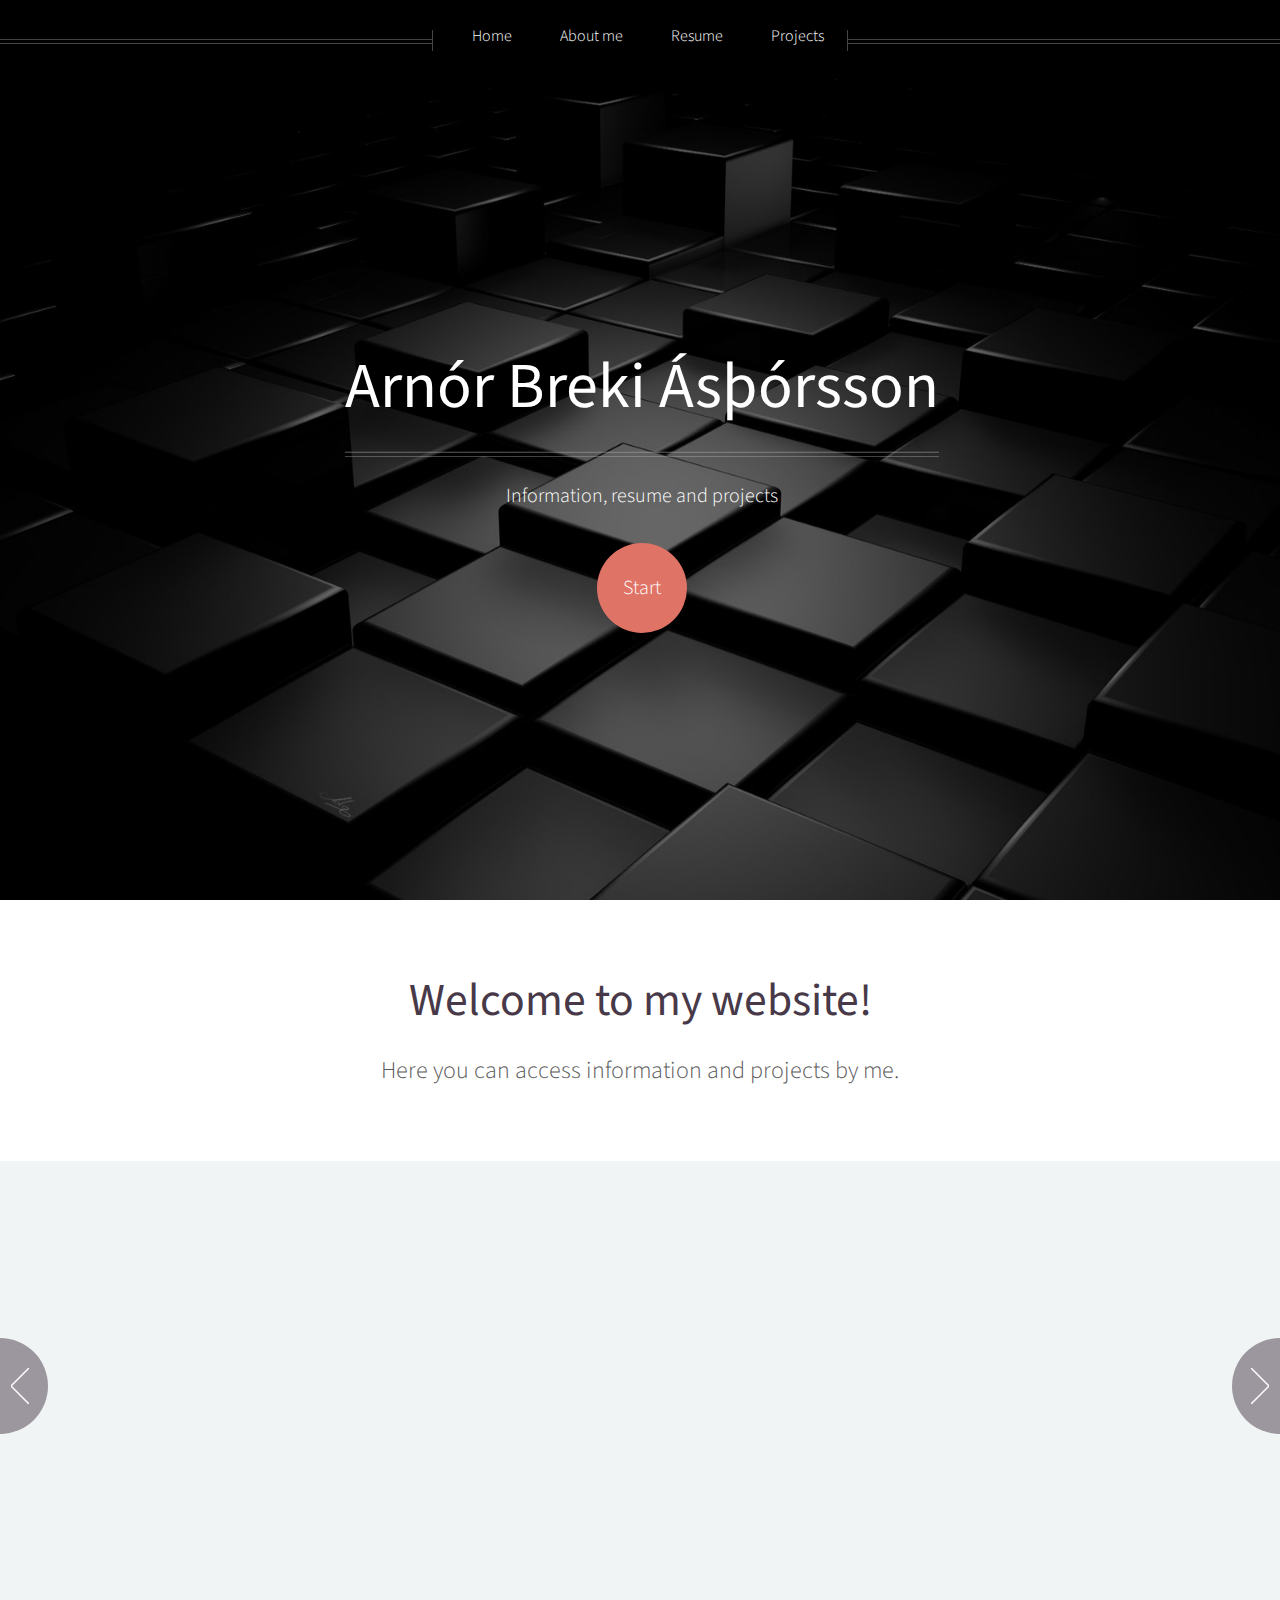
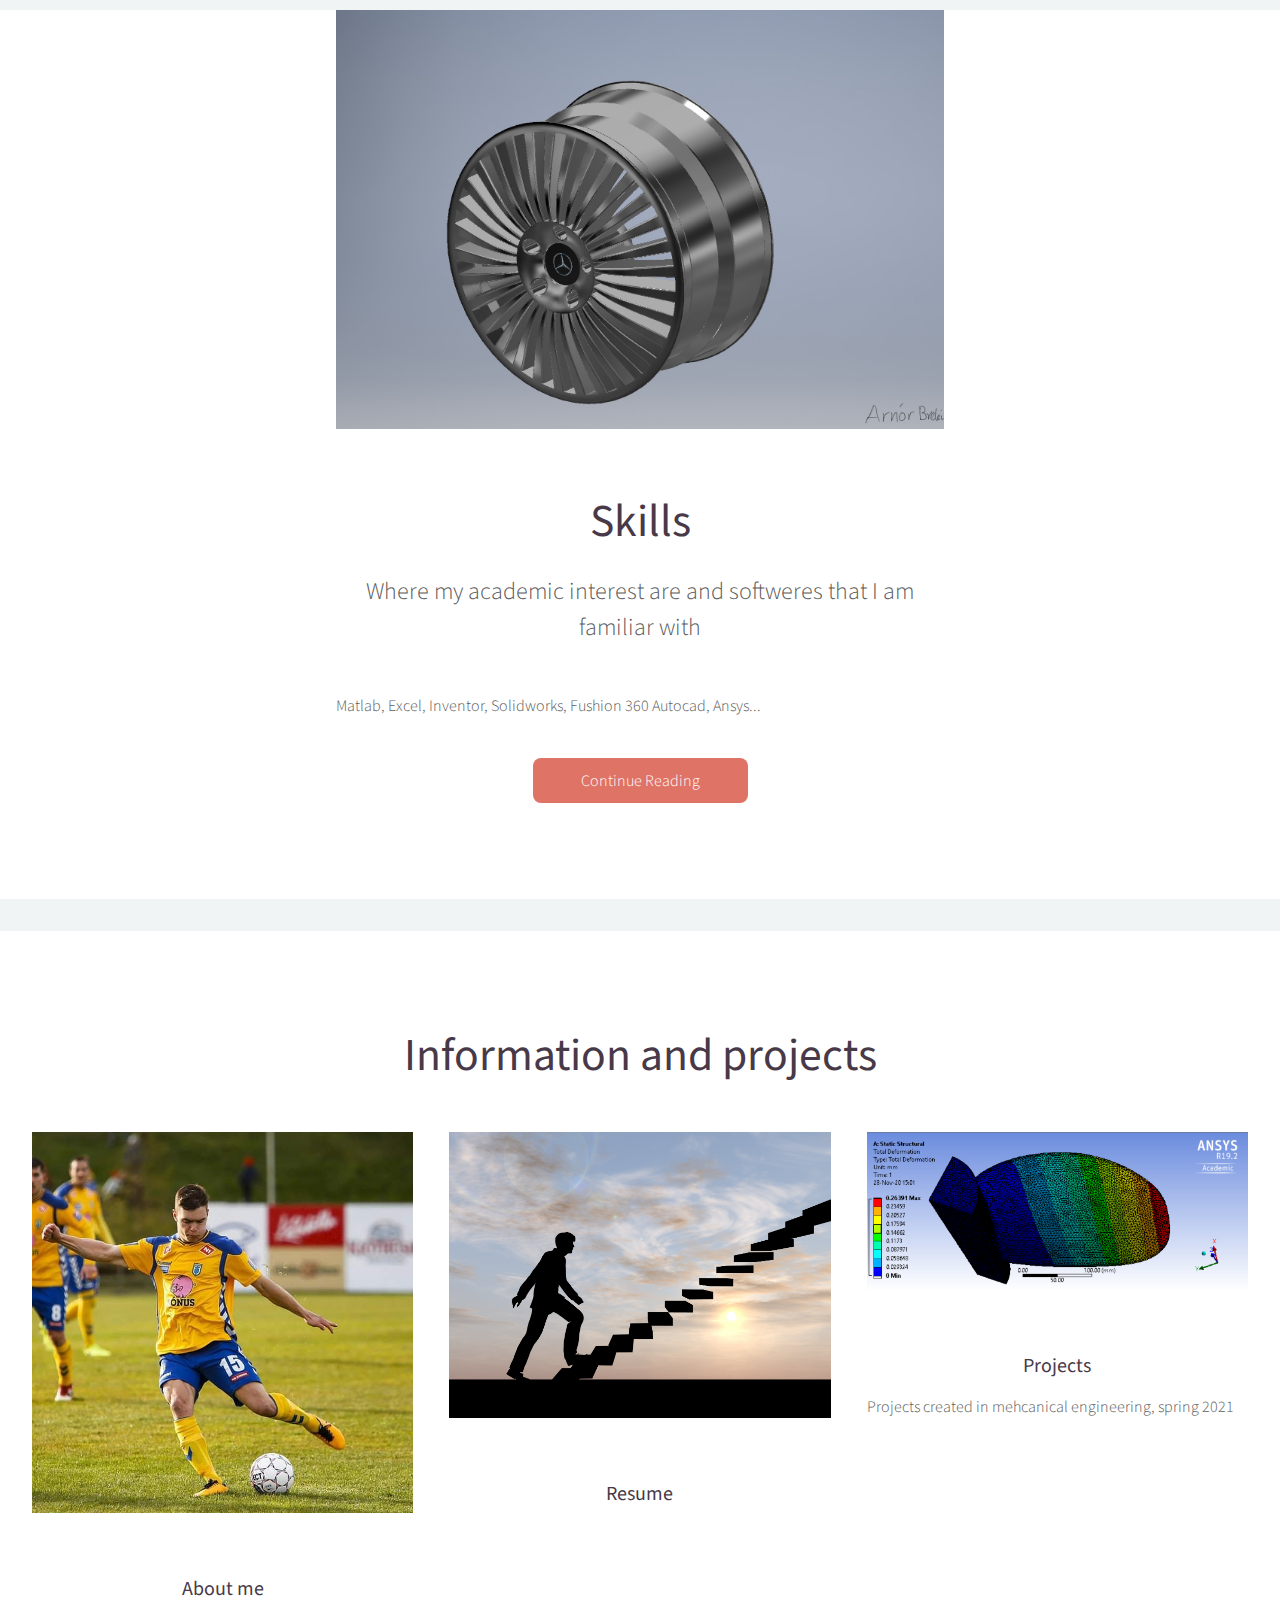
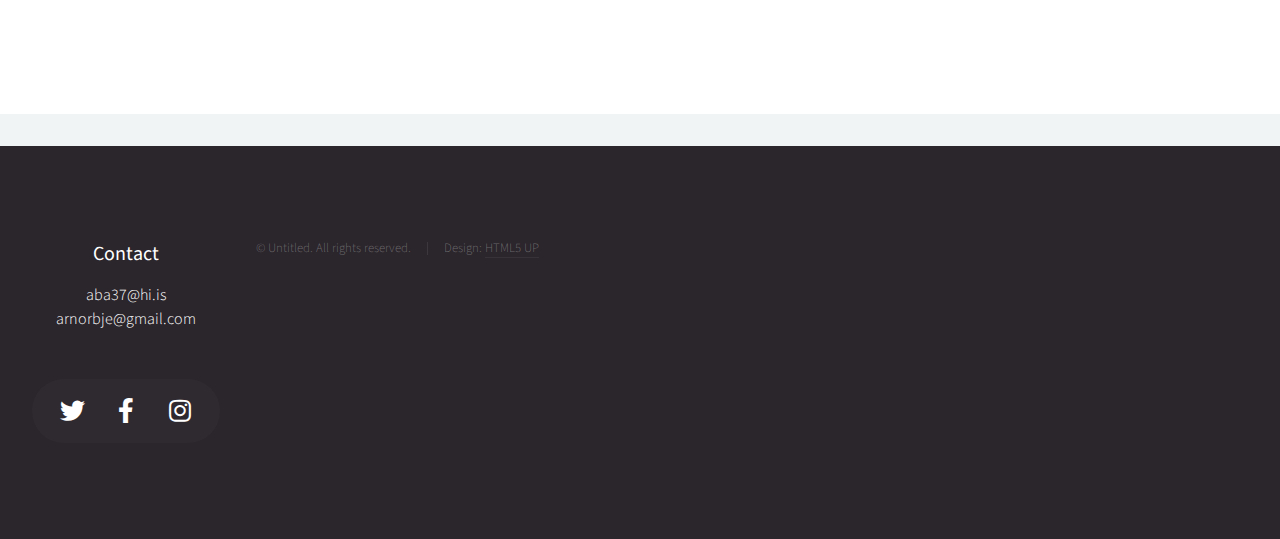
==== index.html @ 0052e965 "first commit" ====
<!DOCTYPE HTML>
<!--
	Helios by HTML5 UP
	html5up.net | @ajlkn
	Free for personal and commercial use under the CCA 3.0 license (html5up.net/license)
-->
<html>
	<head>
		<title>Arnór Breki Ásþórsson</title>
		<meta charset="utf-8" />
		<meta name="viewport" content="width=device-width, initial-scale=1, user-scalable=no" />
		<link rel="stylesheet" href="assets/css/main.css" />
		<noscript><link rel="stylesheet" href="assets/css/noscript.css" /></noscript>
	</head>
	<body class="homepage is-preload">
		<div id="page-wrapper">

			<!-- Header -->
				<div id="header" class="fade in">

					<!-- Inner -->
						<div class="inner">
							<header>
								<h1><a href="index.html" id="logo">Arnór Breki Ásþórsson</a></h1>
								<hr />
								<p>Information, resume and projects</p>
							</header>
							<footer>
								<a href="#banner" class="button circled scrolly">Start</a>
							</footer>
						</div>

					<!-- Nav -->
						<nav id="nav">
							<ul>
								<li><a href="index.html">Home</a></li>
								<li><a href="left-sidebar.html">About me</a></li>
								<li><a href="right-sidebar.html">Resume</a></li>
								<li><a href="no-sidebar.html">Projects</a></li>
							</ul>
						</nav>

				</div>

			<!-- Banner -->
				<section id="banner">
					<header>
						<h2>Welcome to my website!</h2>
						<p>
							Here you can access information and projects by me.
						</p>
					</header>
				</section>

			<!-- Carousel -->
				<section class="carousel">
					<div class="reel">

						<article>
							<a href="https://www.hi.is/velaverkfraedi" class="image featured"><img src="images/pic01.jpg" alt="" /></a>
							<header>
								<h3><a href="https://www.hi.is/velaverkfraedi">University of Iceland</a></h3>
							</header>
							<p>Soon to complete Bs.c in Mechanical Engineering</p>
						</article>

						<article>
							<a href="https://www.ksi.is/mot/leikmadur/?leikmadur=180768" class="image featured"><img src="images/pic02.jpg" alt="" /></a>
							<header>
								<h3><a href="https://www.ksi.is/mot/leikmadur/?leikmadur=180768">Football</a></h3>
							</header>
							<p>Play football with Fjölnir</p>
						</article>

						<article>
							<a  class="image featured"><img src="images/pic03.jpg" alt="" /></a>
							<header>
								<h3><a >Interests</a></h3>
							</header>
							<p>Sports, technology, finance, music and books</p>
						</article>

						

						
					</div>
				</section>

			<!-- Main -->
				<div class="wrapper style2">

					<article id="main" class="container2 special">
						<a href="#" class="image featured"><img src="images/pic06.jpg" alt="" /></a>
						<header>
							<h2><a href="#">Skills</a></h2>
							<p>
				                Where my academic interest are and softweres that I am familiar with
							</p>
						</header>
						<p>
							Matlab, Excel, Inventor, Solidworks, Fushion 360 Autocad, Ansys...
						</p>
						<footer>
							<a href="#" class="button">Continue Reading</a>
						</footer>
					</article>

				</div>

			<!-- Features -->
				<div class="wrapper style1">

					<section id="features" class="container special">
						<header>
							<h2>Information and projects</h2>
							<p></p>
						</header>
						<div class="row">
							<article class="col-4 col-12-mobile special">
								<a href="right-sidebar.html" class="image featured"><img src="images/pic07.jpg" alt="" /></a>
								<header>
									<h3><a href="left-sidebar.html">About me</a></h3>
								</header>
								<p>
									
								</p>
							</article>
							<article class="col-4 col-12-mobile special">
								<a href="right-sidebar.html" class="image featured"><img src="images/pic04.jpg" alt="" /></a>
								<header>
									<h3><a href="right-sidebar.html">Resume</a></h3>
								</header>
								<p>
								
								</p>
							</article>
							<article class="col-4 col-12-mobile special">
								<a href="no-sidebar.html" class="image featured"><img src="images/pic09.png" alt="" /></a>
								<header>
									<h3><a href="no-sidebar.html">Projects</a></h3>
								</header>
								<p>
									Projects created in mehcanical engineering, spring 2021
								</p>
							</article>
						</div>
					</section>

				</div>

			<!-- Footer -->
				<div id="footer">
					<div class="container">
						<div class="row">

							

							
								<!-- Contact -->
									<section class="contact">
										<header>
											<h3>Contact</h3>
										</header>
										<p>
                                        aba37@hi.is<br>
                                        arnorbje@gmail.com<br></p>
										<ul class="icons">
											<li><a href="https://twitter.com/ArnorBreki" class="icon brands fa-twitter"><span class="label">Twitter</span></a></li>
											<li><a href="https://www.facebook.com/arnorbreki/" class="icon brands fa-facebook-f"><span class="label">Facebook</span></a></li>
											<li><a href="https://www.instagram.com/arnorbrekii/" class="icon brands fa-instagram"><span class="label">Instagram</span></a></li>
											
										</ul>
									</section>

								<!-- Copyright -->
									<div class="copyright">
										<ul class="menu">
											<li>&copy; Untitled. All rights reserved.</li><li>Design: <a href="http://html5up.net">HTML5 UP</a></li>
										</ul>
									</div>

							</div>

						</div>
					</div>
				</div>

		</div>

		<!-- Scripts -->
			<script src="assets/js/jquery.min.js"></script>
			<script src="assets/js/jquery.dropotron.min.js"></script>
			<script src="assets/js/jquery.scrolly.min.js"></script>
			<script src="assets/js/jquery.scrollex.min.js"></script>
			<script src="assets/js/browser.min.js"></script>
			<script src="assets/js/breakpoints.min.js"></script>
			<script src="assets/js/util.js"></script>
			<script src="assets/js/main.js"></script>

	</body>
</html>
---- assets/css/main.css ----
@import url("https://fonts.googleapis.com/css?family=Source+Sans+Pro:300,300italic,400,400italic,600");
@import url("fontawesome-all.min.css");

/*
	Helios by HTML5 UP
	html5up.net | @ajlkn
	Free for personal and commercial use under the CCA 3.0 license (html5up.net/license)
*/

html, body, div, span, applet, object,
iframe, h1, h2, h3, h4, h5, h6, p, blockquote,
pre, a, abbr, acronym, address, big, cite,
code, del, dfn, em, img, ins, kbd, q, s, samp,
small, strike, strong, sub, sup, tt, var, b,
u, i, center, dl, dt, dd, ol, ul, li, fieldset,
form, label, legend, table, caption, tbody,
tfoot, thead, tr, th, td, article, aside,
canvas, details, embed, figure, figcaption,
footer, header, hgroup, menu, nav, output, ruby,
section, summary, time, mark, audio, video {
	margin: 0;
	padding: 0;
	border: 0;
	font-size: 100%;
	font: inherit;
	vertical-align: baseline;}

article, aside, details, figcaption, figure,
footer, header, hgroup, menu, nav, section {
	display: block;}

body {
	line-height: 1;
}

ol, ul {
	list-style: none;
}

blockquote, q {
	quotes: none;
}

	blockquote:before, blockquote:after, q:before, q:after {
		content: '';
		content: none;
	}

table {
	border-collapse: collapse;
	border-spacing: 0;
}

body {
	-webkit-text-size-adjust: none;
}

mark {
	background-color: transparent;
	color: inherit;
}

input::-moz-focus-inner {
	border: 0;
	padding: 0;
}

input, select, textarea {
	-moz-appearance: none;
	-webkit-appearance: none;
	-ms-appearance: none;
	appearance: none;
}

/* Basic */

	html {
		box-sizing: border-box;
	}

	*, *:before, *:after {
		box-sizing: inherit;
	}

	body {
		background: #f0f4f4;
		color: #5b5b5b;
		font-size: 15pt;
		line-height: 1.85em;
		font-family: 'Source Sans Pro', sans-serif;
		font-weight: 300;
	}

		body.is-preload *, body.is-preload *:before, body.is-preload *:after {
			-moz-animation: none !important;
			-webkit-animation: none !important;
			-ms-animation: none !important;
			animation: none !important;
			-moz-transition: none !important;
			-webkit-transition: none !important;
			-ms-transition: none !important;
			transition: none !important;
		}

	input, textarea, select {
		font-size: 15pt;
		line-height: 1.85em;
		font-family: 'Source Sans Pro', sans-serif;
		font-weight: 300;
	}

	h1, h2, h3, h4, h5, h6 {
		font-weight: 400;
		color: #483949;
		line-height: 1.25em;
	}

	h1 a, h2 a, h3 a, h4 a, h5 a, h6 a {
		color: inherit;
		text-decoration: none;
		border-bottom-color: transparent;
	}

	h1 strong, h2 strong, h3 strong, h4 strong, h5 strong, h6 strong {
		font-weight: 600;
	}

	h2 {
		font-size: 2.85em;
	}

	h3 {
		font-size: 1.25em;
	}

	h4 {
		font-size: 1em;
		margin: 0 0 0.25em 0;
	}

	strong, b {
		font-weight: 400;
		color: #483949;
	}

	em, i {
		font-style: italic;
	}

	a {
		color: inherit;
		border-bottom: solid 1px rgba(128, 128, 128, 0.15);
		text-decoration: none;
		-moz-transition: background-color 0.35s ease-in-out, color 0.35s ease-in-out, border-bottom-color 0.35s ease-in-out;
		-webkit-transition: background-color 0.35s ease-in-out, color 0.35s ease-in-out, border-bottom-color 0.35s ease-in-out;
		-ms-transition: background-color 0.35s ease-in-out, color 0.35s ease-in-out, border-bottom-color 0.35s ease-in-out;
		transition: background-color 0.35s ease-in-out, color 0.35s ease-in-out, border-bottom-color 0.35s ease-in-out;
	}

		a:hover {
			color: #ef8376;
			border-bottom-color: transparent;
		}

	sub {
		position: relative;
		top: 0.5em;
		font-size: 0.8em;
	}

	sup {
		position: relative;
		top: -0.5em;
		font-size: 0.8em;
	}

	blockquote {
		border-left: solid 0.5em #ddd;
		padding: 1em 0 1em 2em;
		font-style: italic;
	}

	p, ul, ol, dl, table {
		margin-bottom: 1em;
	}

	p {
		text-align: justify;
	}

	br.clear {
		clear: both;
	}

	hr {
		position: relative;
		display: block;
		border: 0;
		top: 4.5em;
		margin-bottom: 9em;
		height: 6px;
		border-top: solid 1px rgba(128, 128, 128, 0.2);
		border-bottom: solid 1px rgba(128, 128, 128, 0.2);
	}

		hr:before, hr:after {
			content: '';
			position: absolute;
			top: -8px;
			display: block;
			width: 1px;
			height: 21px;
			background: rgba(128, 128, 128, 0.2);
		}

		hr:before {
			left: -1px;
		}

		hr:after {
			right: -1px;
		}

	.timestamp {
		color: rgba(128, 128, 128, 0.75);
		font-size: 0.8em;
	}

/* Container */

	.container {
		margin: 0 auto;
		max-width: 100%;
		width: 1400px;
	}

		@media screen and (max-width: 1680px) {

			.container {
				width: 1200px;
			}

		}

		@media screen and (max-width: 1280px) {

			.container {
				width: 100%;
			}

		}

		@media screen and (max-width: 960px) {

			.container {
				width: 100%;
			}

		}

		@media screen and (max-width: 840px) {

			.container {
				width: 100%;
			}

		}

		@media screen and (max-width: 736px) {

			.container {
				width: 100%;
			}

		}

/* Container */

	.container2 {
		margin: 0 auto;
		max-width: 50%;
		width: 1400px;
	}

		@media screen and (max-width: 1680px) {

			.container2 {
				width: 1200px;
			}

		}

		@media screen and (max-width: 1280px) {

			.container2 {
				width: 100%;
			}

		}

		@media screen and (max-width: 960px) {

			.container2 {
				width: 100%;
			}

		}

		@media screen and (max-width: 840px) {

			.container2 {
				width: 100%;
			}

		}

		@media screen and (max-width: 736px) {

			.container2 {
				width: 100%;
			}

		}
/* Row */

	.row {
		display: flex;
		flex-wrap: wrap;
		box-sizing: border-box;
		align-items: stretch;
	}

		.row > * {
			box-sizing: border-box;
		}

		.row.gtr-uniform > * > :last-child {
			margin-bottom: 0;
		}

		.row.aln-left {
			justify-content: flex-start;
		}

		.row.aln-center {
			justify-content: center;
		}

		.row.aln-right {
			justify-content: flex-end;
		}

		.row.aln-top {
			align-items: flex-start;
		}

		.row.aln-middle {
			align-items: center;
		}

		.row.aln-bottom {
			align-items: flex-end;
		}

		.row > .imp {
			order: -1;
		}

		.row > .col-1 {
			width: 8.33333%;
		}

		.row > .off-1 {
			margin-left: 8.33333%;
		}

		.row > .col-2 {
			width: 16.66667%;
		}

		.row > .off-2 {
			margin-left: 16.66667%;
		}

		.row > .col-3 {
			width: 25%;
		}

		.row > .off-3 {
			margin-left: 25%;
		}

		.row > .col-4 {
			width: 33.33333%;
		}

		.row > .off-4 {
			margin-left: 33.33333%;
		}

		.row > .col-5 {
			width: 41.66667%;
		}

		.row > .off-5 {
			margin-left: 41.66667%;
		}

		.row > .col-6 {
			width: 50%;
		}

		.row > .off-6 {
			margin-left: 50%;
		}

		.row > .col-7 {
			width: 58.33333%;
		}

		.row > .off-7 {
			margin-left: 58.33333%;
		}

		.row > .col-8 {
			width: 66.66667%;
		}

		.row > .off-8 {
			margin-left: 66.66667%;
		}

		.row > .col-9 {
			width: 75%;
		}

		.row > .off-9 {
			margin-left: 75%;
		}

		.row > .col-10 {
			width: 83.33333%;
		}

		.row > .off-10 {
			margin-left: 83.33333%;
		}

		.row > .col-11 {
			width: 91.66667%;
		}

		.row > .off-11 {
			margin-left: 91.66667%;
		}

		.row > .col-12 {
			width: 100%;
		}

		.row > .off-12 {
			margin-left: 100%;
		}

		.row.gtr-0 {
			margin-top: 0px;
			margin-left: 0px;
		}

			.row.gtr-0 > * {
				padding: 0px 0 0 0px;
			}

			.row.gtr-0.gtr-uniform {
				margin-top: 0px;
			}

				.row.gtr-0.gtr-uniform > * {
					padding-top: 0px;
				}

		.row.gtr-25 {
			margin-top: -10px;
			margin-left: -10px;
		}

			.row.gtr-25 > * {
				padding: 10px 0 0 10px;
			}

			.row.gtr-25.gtr-uniform {
				margin-top: -10px;
			}

				.row.gtr-25.gtr-uniform > * {
					padding-top: 10px;
				}

		.row.gtr-50 {
			margin-top: -20px;
			margin-left: -20px;
		}

			.row.gtr-50 > * {
				padding: 20px 0 0 20px;
			}

			.row.gtr-50.gtr-uniform {
				margin-top: -20px;
			}

				.row.gtr-50.gtr-uniform > * {
					padding-top: 20px;
				}

		.row {
			margin-top: -40px;
			margin-left: -40px;
		}

			.row > * {
				padding: 40px 0 0 40px;
			}

			.row.gtr-uniform {
				margin-top: -40px;
			}

				.row.gtr-uniform > * {
					padding-top: 40px;
				}

		.row.gtr-150 {
			margin-top: -60px;
			margin-left: -60px;
		}

			.row.gtr-150 > * {
				padding: 60px 0 0 60px;
			}

			.row.gtr-150.gtr-uniform {
				margin-top: -60px;
			}

				.row.gtr-150.gtr-uniform > * {
					padding-top: 60px;
				}

		.row.gtr-200 {
			margin-top: -80px;
			margin-left: -80px;
		}

			.row.gtr-200 > * {
				padding: 80px 0 0 80px;
			}

			.row.gtr-200.gtr-uniform {
				margin-top: -80px;
			}

				.row.gtr-200.gtr-uniform > * {
					padding-top: 80px;
				}

		@media screen and (max-width: 1680px) {

			.row {
				display: flex;
				flex-wrap: wrap;
				box-sizing: border-box;
				align-items: stretch;
			}

				.row > * {
					box-sizing: border-box;
				}

				.row.gtr-uniform > * > :last-child {
					margin-bottom: 0;
				}

				.row.aln-left {
					justify-content: flex-start;
				}

				.row.aln-center {
					justify-content: center;
				}

				.row.aln-right {
					justify-content: flex-end;
				}

				.row.aln-top {
					align-items: flex-start;
				}

				.row.aln-middle {
					align-items: center;
				}

				.row.aln-bottom {
					align-items: flex-end;
				}

				.row > .imp-wide {
					order: -1;
				}

				.row > .col-1-wide {
					width: 8.33333%;
				}

				.row > .off-1-wide {
					margin-left: 8.33333%;
				}

				.row > .col-2-wide {
					width: 16.66667%;
				}

				.row > .off-2-wide {
					margin-left: 16.66667%;
				}

				.row > .col-3-wide {
					width: 25%;
				}

				.row > .off-3-wide {
					margin-left: 25%;
				}

				.row > .col-4-wide {
					width: 33.33333%;
				}

				.row > .off-4-wide {
					margin-left: 33.33333%;
				}

				.row > .col-5-wide {
					width: 41.66667%;
				}

				.row > .off-5-wide {
					margin-left: 41.66667%;
				}

				.row > .col-6-wide {
					width: 50%;
				}

				.row > .off-6-wide {
					margin-left: 50%;
				}

				.row > .col-7-wide {
					width: 58.33333%;
				}

				.row > .off-7-wide {
					margin-left: 58.33333%;
				}

				.row > .col-8-wide {
					width: 66.66667%;
				}

				.row > .off-8-wide {
					margin-left: 66.66667%;
				}

				.row > .col-9-wide {
					width: 75%;
				}

				.row > .off-9-wide {
					margin-left: 75%;
				}

				.row > .col-10-wide {
					width: 83.33333%;
				}

				.row > .off-10-wide {
					margin-left: 83.33333%;
				}

				.row > .col-11-wide {
					width: 91.66667%;
				}

				.row > .off-11-wide {
					margin-left: 91.66667%;
				}

				.row > .col-12-wide {
					width: 100%;
				}

				.row > .off-12-wide {
					margin-left: 100%;
				}

				.row.gtr-0 {
					margin-top: 0px;
					margin-left: 0px;
				}

					.row.gtr-0 > * {
						padding: 0px 0 0 0px;
					}

					.row.gtr-0.gtr-uniform {
						margin-top: 0px;
					}

						.row.gtr-0.gtr-uniform > * {
							padding-top: 0px;
						}

				.row.gtr-25 {
					margin-top: -10px;
					margin-left: -10px;
				}

					.row.gtr-25 > * {
						padding: 10px 0 0 10px;
					}

					.row.gtr-25.gtr-uniform {
						margin-top: -10px;
					}

						.row.gtr-25.gtr-uniform > * {
							padding-top: 10px;
						}

				.row.gtr-50 {
					margin-top: -20px;
					margin-left: -20px;
				}

					.row.gtr-50 > * {
						padding: 20px 0 0 20px;
					}

					.row.gtr-50.gtr-uniform {
						margin-top: -20px;
					}

						.row.gtr-50.gtr-uniform > * {
							padding-top: 20px;
						}

				.row {
					margin-top: -40px;
					margin-left: -40px;
				}

					.row > * {
						padding: 40px 0 0 40px;
					}

					.row.gtr-uniform {
						margin-top: -40px;
					}

						.row.gtr-uniform > * {
							padding-top: 40px;
						}

				.row.gtr-150 {
					margin-top: -60px;
					margin-left: -60px;
				}

					.row.gtr-150 > * {
						padding: 60px 0 0 60px;
					}

					.row.gtr-150.gtr-uniform {
						margin-top: -60px;
					}

						.row.gtr-150.gtr-uniform > * {
							padding-top: 60px;
						}

				.row.gtr-200 {
					margin-top: -80px;
					margin-left: -80px;
				}

					.row.gtr-200 > * {
						padding: 80px 0 0 80px;
					}

					.row.gtr-200.gtr-uniform {
						margin-top: -80px;
					}

						.row.gtr-200.gtr-uniform > * {
							padding-top: 80px;
						}

		}

		@media screen and (max-width: 1280px) {

			.row {
				display: flex;
				flex-wrap: wrap;
				box-sizing: border-box;
				align-items: stretch;
			}

				.row > * {
					box-sizing: border-box;
				}

				.row.gtr-uniform > * > :last-child {
					margin-bottom: 0;
				}

				.row.aln-left {
					justify-content: flex-start;
				}

				.row.aln-center {
					justify-content: center;
				}

				.row.aln-right {
					justify-content: flex-end;
				}

				.row.aln-top {
					align-items: flex-start;
				}

				.row.aln-middle {
					align-items: center;
				}

				.row.aln-bottom {
					align-items: flex-end;
				}

				.row > .imp-normal {
					order: -1;
				}

				.row > .col-1-normal {
					width: 8.33333%;
				}

				.row > .off-1-normal {
					margin-left: 8.33333%;
				}

				.row > .col-2-normal {
					width: 16.66667%;
				}

				.row > .off-2-normal {
					margin-left: 16.66667%;
				}

				.row > .col-3-normal {
					width: 25%;
				}

				.row > .off-3-normal {
					margin-left: 25%;
				}

				.row > .col-4-normal {
					width: 33.33333%;
				}

				.row > .off-4-normal {
					margin-left: 33.33333%;
				}

				.row > .col-5-normal {
					width: 41.66667%;
				}

				.row > .off-5-normal {
					margin-left: 41.66667%;
				}

				.row > .col-6-normal {
					width: 50%;
				}

				.row > .off-6-normal {
					margin-left: 50%;
				}

				.row > .col-7-normal {
					width: 58.33333%;
				}

				.row > .off-7-normal {
					margin-left: 58.33333%;
				}

				.row > .col-8-normal {
					width: 66.66667%;
				}

				.row > .off-8-normal {
					margin-left: 66.66667%;
				}

				.row > .col-9-normal {
					width: 75%;
				}

				.row > .off-9-normal {
					margin-left: 75%;
				}

				.row > .col-10-normal {
					width: 83.33333%;
				}

				.row > .off-10-normal {
					margin-left: 83.33333%;
				}

				.row > .col-11-normal {
					width: 91.66667%;
				}

				.row > .off-11-normal {
					margin-left: 91.66667%;
				}

				.row > .col-12-normal {
					width: 100%;
				}

				.row > .off-12-normal {
					margin-left: 100%;
				}

				.row.gtr-0 {
					margin-top: 0px;
					margin-left: 0px;
				}

					.row.gtr-0 > * {
						padding: 0px 0 0 0px;
					}

					.row.gtr-0.gtr-uniform {
						margin-top: 0px;
					}

						.row.gtr-0.gtr-uniform > * {
							padding-top: 0px;
						}

				.row.gtr-25 {
					margin-top: -9px;
					margin-left: -9px;
				}

					.row.gtr-25 > * {
						padding: 9px 0 0 9px;
					}

					.row.gtr-25.gtr-uniform {
						margin-top: -9px;
					}

						.row.gtr-25.gtr-uniform > * {
							padding-top: 9px;
						}

				.row.gtr-50 {
					margin-top: -18px;
					margin-left: -18px;
				}

					.row.gtr-50 > * {
						padding: 18px 0 0 18px;
					}

					.row.gtr-50.gtr-uniform {
						margin-top: -18px;
					}

						.row.gtr-50.gtr-uniform > * {
							padding-top: 18px;
						}

				.row {
					margin-top: -36px;
					margin-left: -36px;
				}

					.row > * {
						padding: 36px 0 0 36px;
					}

					.row.gtr-uniform {
						margin-top: -36px;
					}

						.row.gtr-uniform > * {
							padding-top: 36px;
						}

				.row.gtr-150 {
					margin-top: -54px;
					margin-left: -54px;
				}

					.row.gtr-150 > * {
						padding: 54px 0 0 54px;
					}

					.row.gtr-150.gtr-uniform {
						margin-top: -54px;
					}

						.row.gtr-150.gtr-uniform > * {
							padding-top: 54px;
						}

				.row.gtr-200 {
					margin-top: -72px;
					margin-left: -72px;
				}

					.row.gtr-200 > * {
						padding: 72px 0 0 72px;
					}

					.row.gtr-200.gtr-uniform {
						margin-top: -72px;
					}

						.row.gtr-200.gtr-uniform > * {
							padding-top: 72px;
						}

		}

		@media screen and (max-width: 960px) {

			.row {
				display: flex;
				flex-wrap: wrap;
				box-sizing: border-box;
				align-items: stretch;
			}

				.row > * {
					box-sizing: border-box;
				}

				.row.gtr-uniform > * > :last-child {
					margin-bottom: 0;
				}

				.row.aln-left {
					justify-content: flex-start;
				}

				.row.aln-center {
					justify-content: center;
				}

				.row.aln-right {
					justify-content: flex-end;
				}

				.row.aln-top {
					align-items: flex-start;
				}

				.row.aln-middle {
					align-items: center;
				}

				.row.aln-bottom {
					align-items: flex-end;
				}

				.row > .imp-narrow {
					order: -1;
				}

				.row > .col-1-narrow {
					width: 8.33333%;
				}

				.row > .off-1-narrow {
					margin-left: 8.33333%;
				}

				.row > .col-2-narrow {
					width: 16.66667%;
				}

				.row > .off-2-narrow {
					margin-left: 16.66667%;
				}

				.row > .col-3-narrow {
					width: 25%;
				}

				.row > .off-3-narrow {
					margin-left: 25%;
				}

				.row > .col-4-narrow {
					width: 33.33333%;
				}

				.row > .off-4-narrow {
					margin-left: 33.33333%;
				}

				.row > .col-5-narrow {
					width: 41.66667%;
				}

				.row > .off-5-narrow {
					margin-left: 41.66667%;
				}

				.row > .col-6-narrow {
					width: 50%;
				}

				.row > .off-6-narrow {
					margin-left: 50%;
				}

				.row > .col-7-narrow {
					width: 58.33333%;
				}

				.row > .off-7-narrow {
					margin-left: 58.33333%;
				}

				.row > .col-8-narrow {
					width: 66.66667%;
				}

				.row > .off-8-narrow {
					margin-left: 66.66667%;
				}

				.row > .col-9-narrow {
					width: 75%;
				}

				.row > .off-9-narrow {
					margin-left: 75%;
				}

				.row > .col-10-narrow {
					width: 83.33333%;
				}

				.row > .off-10-narrow {
					margin-left: 83.33333%;
				}

				.row > .col-11-narrow {
					width: 91.66667%;
				}

				.row > .off-11-narrow {
					margin-left: 91.66667%;
				}

				.row > .col-12-narrow {
					width: 100%;
				}

				.row > .off-12-narrow {
					margin-left: 100%;
				}

				.row.gtr-0 {
					margin-top: 0px;
					margin-left: 0px;
				}

					.row.gtr-0 > * {
						padding: 0px 0 0 0px;
					}

					.row.gtr-0.gtr-uniform {
						margin-top: 0px;
					}

						.row.gtr-0.gtr-uniform > * {
							padding-top: 0px;
						}

				.row.gtr-25 {
					margin-top: -8px;
					margin-left: -8px;
				}

					.row.gtr-25 > * {
						padding: 8px 0 0 8px;
					}

					.row.gtr-25.gtr-uniform {
						margin-top: -8px;
					}

						.row.gtr-25.gtr-uniform > * {
							padding-top: 8px;
						}

				.row.gtr-50 {
					margin-top: -16px;
					margin-left: -16px;
				}

					.row.gtr-50 > * {
						padding: 16px 0 0 16px;
					}

					.row.gtr-50.gtr-uniform {
						margin-top: -16px;
					}

						.row.gtr-50.gtr-uniform > * {
							padding-top: 16px;
						}

				.row {
					margin-top: -32px;
					margin-left: -32px;
				}

					.row > * {
						padding: 32px 0 0 32px;
					}

					.row.gtr-uniform {
						margin-top: -32px;
					}

						.row.gtr-uniform > * {
							padding-top: 32px;
						}

				.row.gtr-150 {
					margin-top: -48px;
					margin-left: -48px;
				}

					.row.gtr-150 > * {
						padding: 48px 0 0 48px;
					}

					.row.gtr-150.gtr-uniform {
						margin-top: -48px;
					}

						.row.gtr-150.gtr-uniform > * {
							padding-top: 48px;
						}

				.row.gtr-200 {
					margin-top: -64px;
					margin-left: -64px;
				}

					.row.gtr-200 > * {
						padding: 64px 0 0 64px;
					}

					.row.gtr-200.gtr-uniform {
						margin-top: -64px;
					}

						.row.gtr-200.gtr-uniform > * {
							padding-top: 64px;
						}

		}

		@media screen and (max-width: 840px) {

			.row {
				display: flex;
				flex-wrap: wrap;
				box-sizing: border-box;
				align-items: stretch;
			}

				.row > * {
					box-sizing: border-box;
				}

				.row.gtr-uniform > * > :last-child {
					margin-bottom: 0;
				}

				.row.aln-left {
					justify-content: flex-start;
				}

				.row.aln-center {
					justify-content: center;
				}

				.row.aln-right {
					justify-content: flex-end;
				}

				.row.aln-top {
					align-items: flex-start;
				}

				.row.aln-middle {
					align-items: center;
				}

				.row.aln-bottom {
					align-items: flex-end;
				}

				.row > .imp-narrower {
					order: -1;
				}

				.row > .col-1-narrower {
					width: 8.33333%;
				}

				.row > .off-1-narrower {
					margin-left: 8.33333%;
				}

				.row > .col-2-narrower {
					width: 16.66667%;
				}

				.row > .off-2-narrower {
					margin-left: 16.66667%;
				}

				.row > .col-3-narrower {
					width: 25%;
				}

				.row > .off-3-narrower {
					margin-left: 25%;
				}

				.row > .col-4-narrower {
					width: 33.33333%;
				}

				.row > .off-4-narrower {
					margin-left: 33.33333%;
				}

				.row > .col-5-narrower {
					width: 41.66667%;
				}

				.row > .off-5-narrower {
					margin-left: 41.66667%;
				}

				.row > .col-6-narrower {
					width: 50%;
				}

				.row > .off-6-narrower {
					margin-left: 50%;
				}

				.row > .col-7-narrower {
					width: 58.33333%;
				}

				.row > .off-7-narrower {
					margin-left: 58.33333%;
				}

				.row > .col-8-narrower {
					width: 66.66667%;
				}

				.row > .off-8-narrower {
					margin-left: 66.66667%;
				}

				.row > .col-9-narrower {
					width: 75%;
				}

				.row > .off-9-narrower {
					margin-left: 75%;
				}

				.row > .col-10-narrower {
					width: 83.33333%;
				}

				.row > .off-10-narrower {
					margin-left: 83.33333%;
				}

				.row > .col-11-narrower {
					width: 91.66667%;
				}

				.row > .off-11-narrower {
					margin-left: 91.66667%;
				}

				.row > .col-12-narrower {
					width: 100%;
				}

				.row > .off-12-narrower {
					margin-left: 100%;
				}

				.row.gtr-0 {
					margin-top: 0px;
					margin-left: 0px;
				}

					.row.gtr-0 > * {
						padding: 0px 0 0 0px;
					}

					.row.gtr-0.gtr-uniform {
						margin-top: 0px;
					}

						.row.gtr-0.gtr-uniform > * {
							padding-top: 0px;
						}

				.row.gtr-25 {
					margin-top: -8px;
					margin-left: -8px;
				}

					.row.gtr-25 > * {
						padding: 8px 0 0 8px;
					}

					.row.gtr-25.gtr-uniform {
						margin-top: -8px;
					}

						.row.gtr-25.gtr-uniform > * {
							padding-top: 8px;
						}

				.row.gtr-50 {
					margin-top: -16px;
					margin-left: -16px;
				}

					.row.gtr-50 > * {
						padding: 16px 0 0 16px;
					}

					.row.gtr-50.gtr-uniform {
						margin-top: -16px;
					}

						.row.gtr-50.gtr-uniform > * {
							padding-top: 16px;
						}

				.row {
					margin-top: -32px;
					margin-left: -32px;
				}

					.row > * {
						padding: 32px 0 0 32px;
					}

					.row.gtr-uniform {
						margin-top: -32px;
					}

						.row.gtr-uniform > * {
							padding-top: 32px;
						}

				.row.gtr-150 {
					margin-top: -48px;
					margin-left: -48px;
				}

					.row.gtr-150 > * {
						padding: 48px 0 0 48px;
					}

					.row.gtr-150.gtr-uniform {
						margin-top: -48px;
					}

						.row.gtr-150.gtr-uniform > * {
							padding-top: 48px;
						}

				.row.gtr-200 {
					margin-top: -64px;
					margin-left: -64px;
				}

					.row.gtr-200 > * {
						padding: 64px 0 0 64px;
					}

					.row.gtr-200.gtr-uniform {
						margin-top: -64px;
					}

						.row.gtr-200.gtr-uniform > * {
							padding-top: 64px;
						}

		}

		@media screen and (max-width: 736px) {

			.row {
				display: flex;
				flex-wrap: wrap;
				box-sizing: border-box;
				align-items: stretch;
			}

				.row > * {
					box-sizing: border-box;
				}

				.row.gtr-uniform > * > :last-child {
					margin-bottom: 0;
				}

				.row.aln-left {
					justify-content: flex-start;
				}

				.row.aln-center {
					justify-content: center;
				}

				.row.aln-right {
					justify-content: flex-end;
				}

				.row.aln-top {
					align-items: flex-start;
				}

				.row.aln-middle {
					align-items: center;
				}

				.row.aln-bottom {
					align-items: flex-end;
				}

				.row > .imp-mobile {
					order: -1;
				}

				.row > .col-1-mobile {
					width: 8.33333%;
				}

				.row > .off-1-mobile {
					margin-left: 8.33333%;
				}

				.row > .col-2-mobile {
					width: 16.66667%;
				}

				.row > .off-2-mobile {
					margin-left: 16.66667%;
				}

				.row > .col-3-mobile {
					width: 25%;
				}

				.row > .off-3-mobile {
					margin-left: 25%;
				}

				.row > .col-4-mobile {
					width: 33.33333%;
				}

				.row > .off-4-mobile {
					margin-left: 33.33333%;
				}

				.row > .col-5-mobile {
					width: 41.66667%;
				}

				.row > .off-5-mobile {
					margin-left: 41.66667%;
				}

				.row > .col-6-mobile {
					width: 50%;
				}

				.row > .off-6-mobile {
					margin-left: 50%;
				}

				.row > .col-7-mobile {
					width: 58.33333%;
				}

				.row > .off-7-mobile {
					margin-left: 58.33333%;
				}

				.row > .col-8-mobile {
					width: 66.66667%;
				}

				.row > .off-8-mobile {
					margin-left: 66.66667%;
				}

				.row > .col-9-mobile {
					width: 75%;
				}

				.row > .off-9-mobile {
					margin-left: 75%;
				}

				.row > .col-10-mobile {
					width: 83.33333%;
				}

				.row > .off-10-mobile {
					margin-left: 83.33333%;
				}

				.row > .col-11-mobile {
					width: 91.66667%;
				}

				.row > .off-11-mobile {
					margin-left: 91.66667%;
				}

				.row > .col-12-mobile {
					width: 100%;
				}

				.row > .off-12-mobile {
					margin-left: 100%;
				}

				.row.gtr-0 {
					margin-top: 0px;
					margin-left: 0px;
				}

					.row.gtr-0 > * {
						padding: 0px 0 0 0px;
					}

					.row.gtr-0.gtr-uniform {
						margin-top: 0px;
					}

						.row.gtr-0.gtr-uniform > * {
							padding-top: 0px;
						}

				.row.gtr-25 {
					margin-top: -5px;
					margin-left: -5px;
				}

					.row.gtr-25 > * {
						padding: 5px 0 0 5px;
					}

					.row.gtr-25.gtr-uniform {
						margin-top: -5px;
					}

						.row.gtr-25.gtr-uniform > * {
							padding-top: 5px;
						}

				.row.gtr-50 {
					margin-top: -10px;
					margin-left: -10px;
				}

					.row.gtr-50 > * {
						padding: 10px 0 0 10px;
					}

					.row.gtr-50.gtr-uniform {
						margin-top: -10px;
					}

						.row.gtr-50.gtr-uniform > * {
							padding-top: 10px;
						}

				.row {
					margin-top: -20px;
					margin-left: -20px;
				}

					.row > * {
						padding: 20px 0 0 20px;
					}

					.row.gtr-uniform {
						margin-top: -20px;
					}

						.row.gtr-uniform > * {
							padding-top: 20px;
						}

				.row.gtr-150 {
					margin-top: -30px;
					margin-left: -30px;
				}

					.row.gtr-150 > * {
						padding: 30px 0 0 30px;
					}

					.row.gtr-150.gtr-uniform {
						margin-top: -30px;
					}

						.row.gtr-150.gtr-uniform > * {
							padding-top: 30px;
						}

				.row.gtr-200 {
					margin-top: -40px;
					margin-left: -40px;
				}

					.row.gtr-200 > * {
						padding: 40px 0 0 40px;
					}

					.row.gtr-200.gtr-uniform {
						margin-top: -40px;
					}

						.row.gtr-200.gtr-uniform > * {
							padding-top: 40px;
						}

		}

/* Sections/Article */

	section, article {
		margin-bottom: 3em;
	}

		section > :last-child, section:last-child, article > :last-child, article:last-child {
			margin-bottom: 0;
		}

		section.special > header, section.special > footer, article.special > header, article.special > footer {
			text-align: center;
		}

	.row > section, .row > article {
		margin-bottom: 0;
	}

	header {
		margin: 0 0 1em 0;
	}

		header > p {
			display: block;
			font-size: 1.5em;
			margin: 1em 0 2em 0;
			line-height: 1.5em;
			text-align: inherit;
		}

	footer {
		margin: 2.5em 0 0 0;
	}

/* Image */

	.image {
		position: relative;
		display: inline-block;
		border: 0;
		outline: 0;
	}

		.image img {
			display: block;
			width: 100%;
		}

		.image.fit {
			display: block;
			width: 100%;
		}

		.image.featured {
			display: block;
			width: 100%;
			margin: 0 0 4em 0;
		}

		.image.left {
			float: left;
			margin: 0 2em 2em 0;
		}

		.image.centered {
			display: block;
			margin: 0 0 2em 0;
		}

			.image.centered img {
				margin: 0 auto;
				width: auto;
			}
/* Image */

	.image2 {
		position: relative;
		display: inline-block;
		border: 0;
		outline: 0;
	}

		.image2 img {
			display: block;
			width: 70%;
		}

		.image2.fit {
			display: block;
			width: 100%;
		}

		.image2.featured {
			display: block;
			width: 100%;
			margin: 0 0 4em 0;
		}

		.image2.left {
			float: left;
			margin: 0 2em 2em 0;
		}

		.image2.centered {
			display: block;
			margin: 0 0 2em 0;
		}

			.image2.centered img {
				margin: 0 auto;
				width: auto;
			}

/* List */

	ul {
		list-style: disc;
		padding-left: 1em;
	}

		ul li {
			padding-left: 0.5em;
		}

	ol {
		list-style: decimal;
		padding-left: 1.25em;
	}

		ol li {
			padding-left: 0.25em;
		}

/* Actions */

	ul.actions {
		margin: 3em 0 0 0;
		list-style: none;
		padding-left: 0;
	}

		form ul.actions {
			margin-top: 0;
		}

		ul.actions li {
			display: inline-block;
			margin: 0 0.75em 0 0.75em;
			padding-left: 0;
		}

			ul.actions li:first-child {
				margin-left: 0;
			}

			ul.actions li:last-child {
				margin-right: 0;
			}

/* Divided */

	ul.divided {
		list-style: none;
		padding-left: 0;
	}

		ul.divided li {
			border-top: solid 1px rgba(128, 128, 128, 0.2);
			padding-top: 1.5em;
			margin-top: 1.5em;
			padding-left: 0;
		}

			ul.divided li:first-child {
				border-top: 0;
				padding-top: 0;
				margin-top: 0;
			}

/* Menu */

	ul.menu {
		height: 1em;
		line-height: 1em;
		list-style: none;
		padding-left: 0;
	}

		ul.menu li {
			display: inline-block;
			border-left: solid 1px rgba(128, 128, 128, 0.2);
			padding-left: 1.25em;
			margin-left: 1.25em;
		}

			ul.menu li:first-child {
				border-left: 0;
				padding-left: 0;
				margin-left: 0;
			}

/* Icons */

	ul.icons {
		position: relative;
		background: rgba(128, 128, 128, 0.05);
		border-radius: 4em;
		display: inline-block;
		padding: 0.35em 0.75em 0.35em 0.75em;
		font-size: 1.25em;
		cursor: default;
		list-style: none;
	}

		ul.icons li {
			display: inline-block;
			padding-left: 0;
		}

			ul.icons li a {
				display: inline-block;
				background: none;
				width: 2.5em;
				height: 2.5em;
				line-height: 2.5em;
				text-align: center;
				border-radius: 100%;
				border: 0;
				color: inherit;
			}

				ul.icons li a:hover {
					color: #ef8376;
				}

/* Form */

	form label {
		display: block;
		font-weight: 400;
		color: #483949;
		margin: 0 0 1em 0;
	}

	form input[type="text"],
	form input[type="email"],
	form input[type="password"],
	form select,
	form textarea {
		-webkit-appearance: none;
		display: block;
		border: 0;
		background: #fafafa;
		width: 100%;
		border-radius: 0.5em;
		border: solid 1px #E5E5E5;
		padding: 1em;
		-moz-transition: background-color 0.35s ease-in-out, border-color 0.35s ease-in-out;
		-webkit-transition: background-color 0.35s ease-in-out, border-color 0.35s ease-in-out;
		-ms-transition: background-color 0.35s ease-in-out, border-color 0.35s ease-in-out;
		transition: background-color 0.35s ease-in-out, border-color 0.35s ease-in-out;
	}

		form input[type="text"]:focus,
		form input[type="email"]:focus,
		form input[type="password"]:focus,
		form select:focus,
		form textarea:focus {
			background: #fff;
			border-color: #df7366;
		}

	form input[type="text"],
	form input[type="email"],
	form input[type="password"],
	form select {
		line-height: 1em;
	}

	form textarea {
		min-height: 9em;
	}

	form ::-webkit-input-placeholder {
		color: #555 !important;
	}

	form :-moz-placeholder {
		color: #555 !important;
	}

	form ::-moz-placeholder {
		color: #555 !important;
	}

	form :-ms-input-placeholder {
		color: #555 !important;
	}

	form ::-moz-focus-inner {
		border: 0;
	}

/* Table */

	table {
		width: 100%;
	}

		table.default {
			width: 100%;
		}

			table.default tbody tr {
				border-top: solid 1px #e5e5e5;
			}

				table.default tbody tr:first-child {
					border-top: 0;
				}

				table.default tbody tr:nth-child(2n+1) {
					background: #fafafa;
				}

			table.default td {
				padding: 0.5em 1em 0.5em 1em;
			}

			table.default th {
				text-align: left;
				font-weight: 400;
				padding: 0.5em 1em 0.5em 1em;
			}

			table.default thead {
				border-bottom: solid 2px #e5e5e5;
			}

			table.default tfoot {
				border-top: solid 2px #e5e5e5;
			}

/* Button */

	input[type="button"],
	input[type="submit"],
	input[type="reset"],
	button,
	.button {
		position: relative;
		display: inline-block;
		background: #df7366;
		color: #fff;
		text-align: center;
		border-radius: 0.5em;
		text-decoration: none;
		padding: 0.65em 3em 0.65em 3em;
		border: 0;
		cursor: pointer;
		outline: 0;
		font-weight: 300;
		-moz-transition: background-color 0.35s ease-in-out, color 0.35s ease-in-out, border-bottom-color 0.35s ease-in-out;
		-webkit-transition: background-color 0.35s ease-in-out, color 0.35s ease-in-out, border-bottom-color 0.35s ease-in-out;
		-ms-transition: background-color 0.35s ease-in-out, color 0.35s ease-in-out, border-bottom-color 0.35s ease-in-out;
		transition: background-color 0.35s ease-in-out, color 0.35s ease-in-out, border-bottom-color 0.35s ease-in-out;
	}

		input[type="button"]:hover,
		input[type="submit"]:hover,
		input[type="reset"]:hover,
		button:hover,
		.button:hover {
			color: #fff;
			background: #ef8376;
		}

		input[type="button"].alt,
		input[type="submit"].alt,
		input[type="reset"].alt,
		button.alt,
		.button.alt {
			background: #2B252C;
		}

			input[type="button"].alt:hover,
			input[type="submit"].alt:hover,
			input[type="reset"].alt:hover,
			button.alt:hover,
			.button.alt:hover {
				background: #3B353C;
			}

/* Post */

	.post.stub {
		text-align: center;
	}

		.post.stub header {
			margin: 0;
		}

/* Icons */

	.icon {
		text-decoration: none;
		text-decoration: none;
	}

		.icon:before {
			-moz-osx-font-smoothing: grayscale;
			-webkit-font-smoothing: antialiased;
			display: inline-block;
			font-style: normal;
			font-variant: normal;
			text-rendering: auto;
			line-height: 1;
			text-transform: none !important;
			font-family: 'Font Awesome 5 Free';
			font-weight: 400;
		}

		.icon:before {
			line-height: inherit;
			font-size: 1.25em;
		}

		.icon > .label {
			display: none;
		}

		.icon.solid:before {
			font-weight: 900;
		}

		.icon.brands:before {
			font-family: 'Font Awesome 5 Brands';
		}

		.icon.circled {
			position: relative;
			display: inline-block;
			background: #2b252c;
			color: #fff;
			border-radius: 100%;
			width: 3em;
			height: 3em;
			line-height: 3em;
			text-align: center;
			font-size: 1.25em;
		}

			header .icon.circled {
				margin: 0 0 2em 0;
			}

/* Wrapper */

	.wrapper {
		background: #fff;
		margin: 0 0 2em 0;
		padding: 6em 0 6em 0;
	}

		.wrapper.style2 {
			padding-top: 0;
		}

/* Header */

	#header {
		position: relative;
		background-image: url("../../images/header.jpg");
		background-size: cover;
		background-position: center center;
		background-attachment: fixed;
		color: #fff;
		text-align: center;
		padding: 7.5em 0 2em 0;
		cursor: default;
	}

		#header:before {
			content: '';
			display: inline-block;
			vertical-align: middle;
			height: 100%;
		}

		#header .inner {
			position: relative;
			z-index: 1;
			margin: 0;
			display: inline-block;
			vertical-align: middle;
		}

		#header header {
			display: inline-block;
		}

			#header header > p {
				font-size: 1.25em;
				margin: 0;
			}

		#header h1 {
			color: #fff;
			font-size: 3em;
			line-height: 1em;
		}

			#header h1 a {
				color: inherit;
			}

		#header .button {
			display: inline-block;
			border-radius: 100%;
			width: 4.5em;
			height: 4.5em;
			line-height: 4.5em;
			text-align: center;
			font-size: 1.25em;
			padding: 0;
		}

		#header hr {
			top: 1.5em;
			margin-bottom: 3em;
			border-bottom-color: rgba(192, 192, 192, 0.35);
			box-shadow: inset 0 1px 0 0 rgba(192, 192, 192, 0.35);
		}

			#header hr:before, #header hr:after {
				background: rgba(192, 192, 192, 0.35);
			}

		#header footer {
			margin: 1em 0 0 0;
		}

	body.homepage #header {
		height: 100vh;
		min-height: 40em;
	}

		body.homepage #header h1 {
			font-size: 4em;
		}

		body.homepage #header:after {
			content: '';
			background: #000000;
			display: block;
			position: absolute;
			left: 0;
			top: 0;
			width: 100%;
			height: 100%;
			opacity: 0;
			-moz-transition: opacity 2.5s ease-in-out;
			-webkit-transition: opacity 2.5s ease-in-out;
			-ms-transition: opacity 2.5s ease-in-out;
			transition: opacity 2.5s ease-in-out;
			-moz-transition-delay: 0.5s;
			-webkit-transition-delay: 0.5s;
			-ms-transition-delay: 0.5s;
			transition-delay: 0.5s;
		}

	body.homepage.is-preload #header:after {
		opacity: 1;
	}

/* Nav */

	#nav {
		position: absolute;
		top: 0;
		left: 0;
		width: 100%;
		text-align: center;
		padding: 1.5em 0 1.5em 0;
		z-index: 1;
		overflow: hidden;
	}

		#nav > ul {
			line-height: 0px;
			position: relative;
			display: inline-block;
			margin: 0;
			height: 21px;
			border-left: solid 1px rgba(192, 192, 192, 0.35);
			border-right: solid 1px rgba(192, 192, 192, 0.35);
		}

			#nav > ul:before, #nav > ul:after {
				content: '';
				display: block;
				width: 300%;
				position: absolute;
				top: 50%;
				margin-top: -2px;
				height: 5px;
				border-top: solid 1px rgba(192, 192, 192, 0.35);
				border-bottom: solid 1px rgba(192, 192, 192, 0.35);
			}

			#nav > ul:before {
				left: 100%;
				margin-left: 1px;
			}

			#nav > ul:after {
				right: 100%;
				margin-right: 1px;
			}

			#nav > ul > li {
				display: inline-block;
				margin: -9px 0.5em 0 0.5em;
				border-radius: 0.5em;
				padding: 0.85em;
				border: solid 1px transparent;
				-moz-transition: color 0.35s ease-in-out, border-color 0.35s ease-in-out;
				-webkit-transition: color 0.35s ease-in-out, border-color 0.35s ease-in-out;
				-ms-transition: color 0.35s ease-in-out, border-color 0.35s ease-in-out;
				transition: color 0.35s ease-in-out, border-color 0.35s ease-in-out;
			}

				#nav > ul > li.active {
					border-color: rgba(192, 192, 192, 0.35);
				}

				#nav > ul > li > a, #nav > ul > li > span {
					display: block;
					color: inherit;
					text-decoration: none;
					border: 0;
					outline: 0;
				}

				#nav > ul > li > ul {
					display: none;
				}

	.dropotron {
		background: rgba(255, 255, 255, 0.975);
		padding: 1em 1.25em 1em 1.25em;
		line-height: 1em;
		height: auto;
		text-align: left;
		border-radius: 0.5em;
		box-shadow: 0 0.15em 0.25em 0 rgba(0, 0, 0, 0.25);
		min-width: 12em;
		margin-top: -1em;
		list-style: none;
	}

		.dropotron li {
			border-top: solid 1px rgba(128, 128, 128, 0.2);
			color: #5b5b5b;
			padding-left: 0;
		}

			.dropotron li:first-child {
				border-top: 0;
			}

			.dropotron li:hover {
				color: #ef8376;
			}

			.dropotron li a, .dropotron li span {
				display: block;
				border: 0;
				padding: 0.5em 0 0.5em 0;
				-moz-transition: color 0.35s ease-in-out;
				-webkit-transition: color 0.35s ease-in-out;
				-ms-transition: color 0.35s ease-in-out;
				transition: color 0.35s ease-in-out;
			}

		.dropotron.level-0 {
			margin-top: 2em;
			font-size: 0.9em;
		}

			.dropotron.level-0:before {
				content: '';
				position: absolute;
				left: 50%;
				top: -0.7em;
				margin-left: -0.75em;
				border-bottom: solid 0.75em rgba(255, 255, 255, 0.975);
				border-left: solid 0.75em rgba(64, 64, 64, 0);
				border-right: solid 0.75em rgba(64, 64, 64, 0);
			}

/* Banner */

	#banner {
		background: #fff;
		text-align: center;
		padding: 4.5em 0 4.5em 0;
		margin-bottom: 0;
	}

		#banner header > p {
			margin-bottom: 0;
		}

/* Content */

	#content > hr {
		top: 3em;
		margin-bottom: 6em;
	}

	#content > section {
		margin-bottom: 0;
	}

/* Sidebar */

	#sidebar > hr {
		top: 3em;
		margin-bottom: 6em;
	}

		#sidebar > hr.first {
			display: none;
		}

	#sidebar > section {
		margin-bottom: 0;
	}

/* Main */

	#main {
		margin-bottom: 0;
	}

		#main section:first-of-type {
			padding-top: 2em;
		}

/* Footer */

	#footer {
		position: relative;
		overflow: hidden;
		padding: 6em 0 6em 0;
		background: #2b252c;
		color: #fff;
	}

		#footer .icon.circled {
			background: #fff;
			color: #2b252c;
		}

		#footer header {
			text-align: center;
			cursor: default;
		}

		#footer h2, #footer h3, #footer h4, #footer h5, #footer h6 {
			color: #fff;
		}

		#footer .contact {
			text-align: center;
		}

			#footer .contact p {
				text-align: center;
				margin: 0 0 3em 0;
			}

		#footer .copyright {
			text-align: center;
			color: rgba(128, 128, 128, 0.75);
			font-size: 0.8em;
			cursor: default;
		}

			#footer .copyright a {
				color: rgba(128, 128, 128, 0.75);
			}

				#footer .copyright a:hover {
					color: rgba(212, 212, 212, 0.85);
				}

/* Carousel */

	.carousel {
		position: relative;
		overflow: hidden;
		padding: 2em 0 2em 0;
		margin-bottom: 0;
	}

		.carousel .forward, .carousel .backward {
			position: absolute;
			top: 50%;
			width: 6em;
			height: 12em;
			margin-top: -6em;
			cursor: pointer;
		}

			.carousel .forward:before, .carousel .backward:before {
				content: '';
				display: block;
				width: 6em;
				height: 6em;
				border-radius: 100%;
				background-color: rgba(72, 57, 73, 0.5);
				position: absolute;
				top: 50%;
				margin-top: -3em;
				-moz-transition: background-color 0.35s ease-in-out;
				-webkit-transition: background-color 0.35s ease-in-out;
				-o-transition: background-color 0.35s ease-in-out;
				-ms-transition: background-color 0.35s ease-in-out;
				transition: background-color 0.35s ease-in-out;
				-webkit-backface-visibility: hidden;
			}

			.carousel .forward:after, .carousel .backward:after {
				content: '';
				width: 3em;
				height: 3em;
				position: absolute;
				top: 50%;
				margin: -1.5em 0 0 0;
				background: url("images/arrow.svg") no-repeat center center;
			}

			.carousel .forward:hover:before, .carousel .backward:hover:before {
				background-color: rgba(239, 131, 118, 0.75);
			}

		.carousel .forward {
			right: 0;
		}

			.carousel .forward:before {
				right: -3em;
			}

			.carousel .forward:after {
				right: -0.25em;
			}

		.carousel .backward {
			left: 0;
		}

			.carousel .backward:before {
				left: -3em;
			}

			.carousel .backward:after {
				left: -0.25em;
				-moz-transform: scaleX(-1);
				-webkit-transform: scaleX(-1);
				-ms-transform: scaleX(-1);
				transform: scaleX(-1);
			}

		.carousel .reel {
			white-space: nowrap;
			position: relative;
			-webkit-overflow-scrolling: touch;
			padding: 0 2em 0 2em;
		}

		.carousel article {
			display: inline-block;
			width: 18em;
			background: #fff;
			text-align: center;
			padding: 0 1em 3em 1em;
			margin: 0 2em 0 0;
			white-space: normal;
			opacity: 1.0;
			-moz-transition: opacity 0.75s ease-in-out;
			-webkit-transition: opacity 0.75s ease-in-out;
			-ms-transition: opacity 0.75s ease-in-out;
			transition: opacity 0.75s ease-in-out;
		}

			.carousel article.loading {
				opacity: 0;
			}

			.carousel article .image {
				position: relative;
				left: -1em;
				top: 0;
				width: auto;
				margin-right: -2em;
				margin-bottom: 3em;
			}

			.carousel article p {
				text-align: center;
			}

/* Wide */

	@media screen and (max-width: 1680px) {

		/* Basic */

			body, input, textarea, select {
				font-size: 14pt;
				line-height: 1.75em;
			}

		/* Carousel */

			.carousel {
				padding: 1.5em 0 1.5em 0;
			}

				.carousel .reel {
					padding: 0 1.5em 0 1.5em;
				}

				.carousel article {
					width: 18em;
					margin: 0 1.25em 0 0;
				}

	}

/* Normal */

	@media screen and (max-width: 1280px) {

		/* Basic */

			body, input, textarea, select {
				font-size: 12pt;
				line-height: 1.5em;
			}

		/* Wrapper */

			.wrapper {
				padding-left: 2em;
				padding-right: 2em;
			}

		/* Header */

			#header {
				background-attachment: scroll;
			}

				#header .inner {
					padding-left: 2em;
					padding-right: 2em;
				}

		/* Banner */

			#banner {
				padding-left: 2em;
				padding-right: 2em;
			}

		/* Footer */

			#footer {
				padding-left: 2em;
				padding-right: 2em;
			}

	}

/* Narrow */

/* Narrower */

	@media screen and (max-width: 840px) {

		/* Basic */

			body, input, textarea, select {
				font-size: 13pt;
				line-height: 1.65em;
			}

			.tweet {
				text-align: center;
			}

			.timestamp {
				display: block;
				text-align: center;
			}

		/* Footer */

			#footer {
				padding: 4em 2em 4em 2em;
			}

		/* Carousel */

			.carousel {
				padding: 1.25em 0 1.25em 0;
			}

				.carousel article {
					width: 18em;
					margin: 0 1em 0 0;
				}

	}

/* Mobile */

	#navPanel, #titleBar {
		display: none;
	}

	@media screen and (max-width: 736px) {

		/* Basic */

			html, body {
				overflow-x: hidden;
			}

			body, input, textarea, select {
				font-size: 12.5pt;
				line-height: 1.5em;
			}

			h2 {
				font-size: 1.75em;
			}

			h3 {
				font-size: 1.25em;
			}

			hr {
				top: 3em;
				margin-bottom: 6em;
			}

		/* Section/Article */

			section, article {
				margin-bottom: 2em;
			}

				section:last-child, article:last-child {
					margin-bottom: 0;
				}

			.row > section, .row > article {
				margin-bottom: 2em;
			}

			header > p {
				font-size: 1.25em;
			}

		/* Image */

			.image.featured {
				margin: 0 0 2em 0;
			}

			.image.left {
				margin: 0 1em 1em 0;
			}

			.image.centered {
				margin: 0 0 1em 0;
			}

		/* Actions */

			form ul.actions {
				margin-top: 0;
			}

			ul.actions li {
				display: block;
				margin: 0.75em 0 0 0;
			}

				ul.actions li:first-child {
					margin-top: 0;
				}

		/* Menu */

			ul.menu {
				height: auto;
				text-align: center;
			}

				ul.menu li {
					display: block;
					border: 0;
					padding: 0.75em 0 0 0;
					margin: 0;
				}

					ul.menu li:first-child {
						padding-top: 0;
					}

		/* Icons */

			ul.icons {
				font-size: 1em;
				padding: 0.35em 0.5em 0.35em 0.5em;
			}

				ul.icons li a {
					width: 2.25em;
				}

		/* Button */

			input[type="button"],
			input[type="submit"],
			input[type="reset"],
			button,
			.button {
				display: block;
				padding: 0;
				line-height: 3em;
				width: 100%;
			}

		/* Nav */

			#page-wrapper {
				-moz-backface-visibility: hidden;
				-webkit-backface-visibility: hidden;
				-ms-backface-visibility: hidden;
				backface-visibility: hidden;
				-moz-transition: -moz-transform 0.5s ease;
				-webkit-transition: -webkit-transform 0.5s ease;
				-ms-transition: -ms-transform 0.5s ease;
				transition: transform 0.5s ease;
				padding-bottom: 1px;
			}

			#navButton {
				-moz-backface-visibility: hidden;
				-webkit-backface-visibility: hidden;
				-ms-backface-visibility: hidden;
				backface-visibility: hidden;
				-moz-transition: -moz-transform 0.5s ease;
				-webkit-transition: -webkit-transform 0.5s ease;
				-ms-transition: -ms-transform 0.5s ease;
				transition: transform 0.5s ease;
				display: block;
				height: 44px;
				left: 0;
				position: fixed;
				top: 0;
				width: 100%;
				z-index: 10001;
			}

				#navButton .toggle {
					text-decoration: none;
					position: absolute;
					left: 0;
					top: 0;
					width: 100%;
					height: 100%;
					border: 0;
					outline: 0;
				}

					#navButton .toggle:before {
						-moz-osx-font-smoothing: grayscale;
						-webkit-font-smoothing: antialiased;
						display: inline-block;
						font-style: normal;
						font-variant: normal;
						text-rendering: auto;
						line-height: 1;
						text-transform: none !important;
						font-family: 'Font Awesome 5 Free';
						font-weight: 900;
					}

					#navButton .toggle:before {
						text-decoration: none;
						font-style: normal;
						content: '\f0c9';
						color: #fff;
						color: rgba(255, 255, 255, 0.75);
						text-align: center;
						display: block;
						font-size: 14px;
						width: 80px;
						height: 30px;
						line-height: 30px;
						position: absolute;
						left: 50%;
						margin-left: -40px;
						background: rgba(132, 128, 136, 0.75);
						border-top: 0;
						border-radius: 0 0 0.35em 0.35em;
					}

			#navPanel {
				-moz-backface-visibility: hidden;
				-webkit-backface-visibility: hidden;
				-ms-backface-visibility: hidden;
				backface-visibility: hidden;
				-moz-transform: translateY(-50vh);
				-webkit-transform: translateY(-50vh);
				-ms-transform: translateY(-50vh);
				transform: translateY(-50vh);
				-moz-transition: -moz-transform 0.5s ease;
				-webkit-transition: -webkit-transform 0.5s ease;
				-ms-transition: -ms-transform 0.5s ease;
				transition: transform 0.5s ease;
				display: block;
				height: 50vh;
				left: 0;
				overflow-y: auto;
				position: fixed;
				top: 0;
				width: 100%;
				z-index: 10002;
				background: #1f1920;
				box-shadow: inset 0px -2px 5px 0px rgba(0, 0, 0, 0.25);
				font-size: 1em;
			}

				#navPanel:before {
					content: '';
					display: block;
					position: absolute;
					left: 0;
					top: 0;
					width: 100%;
					height: 100%;
					background: url("images/overlay.png");
					background-size: 128px 128px;
				}

				#navPanel .link {
					position: relative;
					z-index: 1;
					display: block;
					text-decoration: none;
					padding: 0.5em;
					color: #ddd;
					border: 0;
					border-top: dotted 1px rgba(255, 255, 255, 0.05);
				}

					#navPanel .link:first-child {
						border-top: 0;
					}

					#navPanel .link.depth-0 {
						color: #fff;
						font-weight: 600;
					}

				#navPanel .indent-1 {
					display: inline-block;
					width: 1em;
				}

				#navPanel .indent-2 {
					display: inline-block;
					width: 2em;
				}

				#navPanel .indent-3 {
					display: inline-block;
					width: 3em;
				}

				#navPanel .indent-4 {
					display: inline-block;
					width: 4em;
				}

				#navPanel .indent-5 {
					display: inline-block;
					width: 5em;
				}

				#navPanel .depth-0 {
					color: #fff;
				}

			body.navPanel-visible #page-wrapper {
				-moz-transform: translateY(50vh);
				-webkit-transform: translateY(50vh);
				-ms-transform: translateY(50vh);
				transform: translateY(50vh);
			}

			body.navPanel-visible #navButton {
				-moz-transform: translateY(50vh);
				-webkit-transform: translateY(50vh);
				-ms-transform: translateY(50vh);
				transform: translateY(50vh);
			}

			body.navPanel-visible #navPanel {
				-moz-transform: translateY(0);
				-webkit-transform: translateY(0);
				-ms-transform: translateY(0);
				transform: translateY(0);
			}

		/* Wrapper */

			.wrapper {
				padding: 3em 1em 3em 1em;
			}

		/* Header */

			#header {
				background-attachment: scroll;
				padding: 2.5em 0 0 0;
			}

				#header .inner {
					padding-top: 1.5em;
					padding-left: 1em;
					padding-right: 1em;
				}

				#header header > p {
					font-size: 1em;
				}

				#header h1 {
					font-size: 1.75em;
				}

				#header hr {
					top: 1em;
					margin-bottom: 2.5em;
				}

			body.homepage #header {
				min-height: 0;
				padding: 5.5em 0 5em 0;
				height: auto;
			}

				body.homepage #header:before {
					display: none;
				}

				body.homepage #header h1 {
					font-size: 2.5em;
				}

		/* Nav */

			#nav {
				display: none;
			}

		/* Banner */

			#banner {
				padding: 3em 2em 3em 2em;
			}

		/* Sidebar */

			#sidebar > hr:first-of-type {
				display: block;
			}

		/* Main */

			#main > header {
				text-align: center;
			}

		/* Footer */

			#footer {
				padding-left: 1em;
				padding-right: 1em;
			}

		/* Carousel */

			.carousel {
				padding: 0.5em 0 0.5em 0;
			}

				.carousel .reel {
					padding: 0 0.5em 0 0.5em;
				}

				.carousel article {
					width: 14em;
					padding-bottom: 2em;
					margin: 0 0.5em 0 0;
				}

					.carousel article .image {
						margin-bottom: 2em;
					}

	}
---- assets/css/noscript.css ----
/*
	Helios by HTML5 UP
	html5up.net | @ajlkn
	Free for personal and commercial use under the CCA 3.0 license (html5up.net/license)
*/

/* Carousel */

	.carousel {
		overflow-x: auto;
	}

/* Header */

	body.homepage.is-preload #header:after {
		opacity: 0;
	}
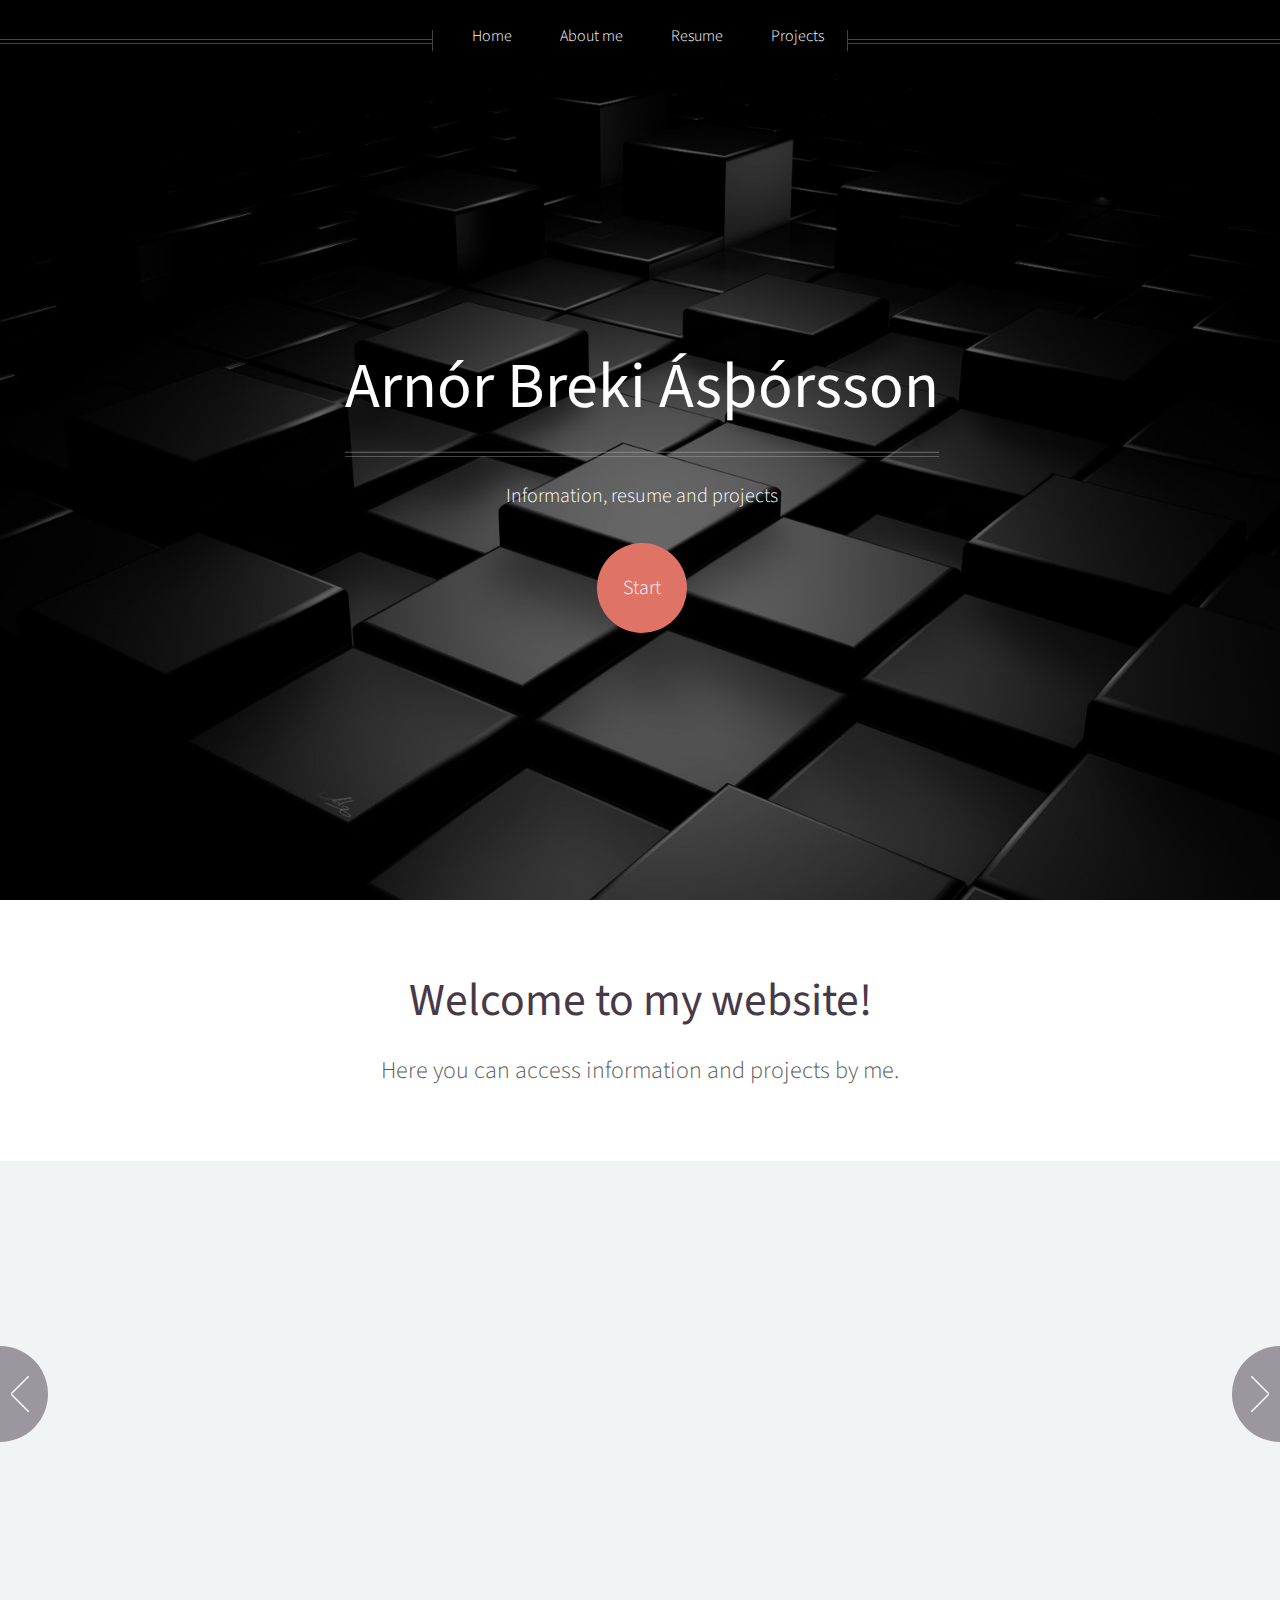
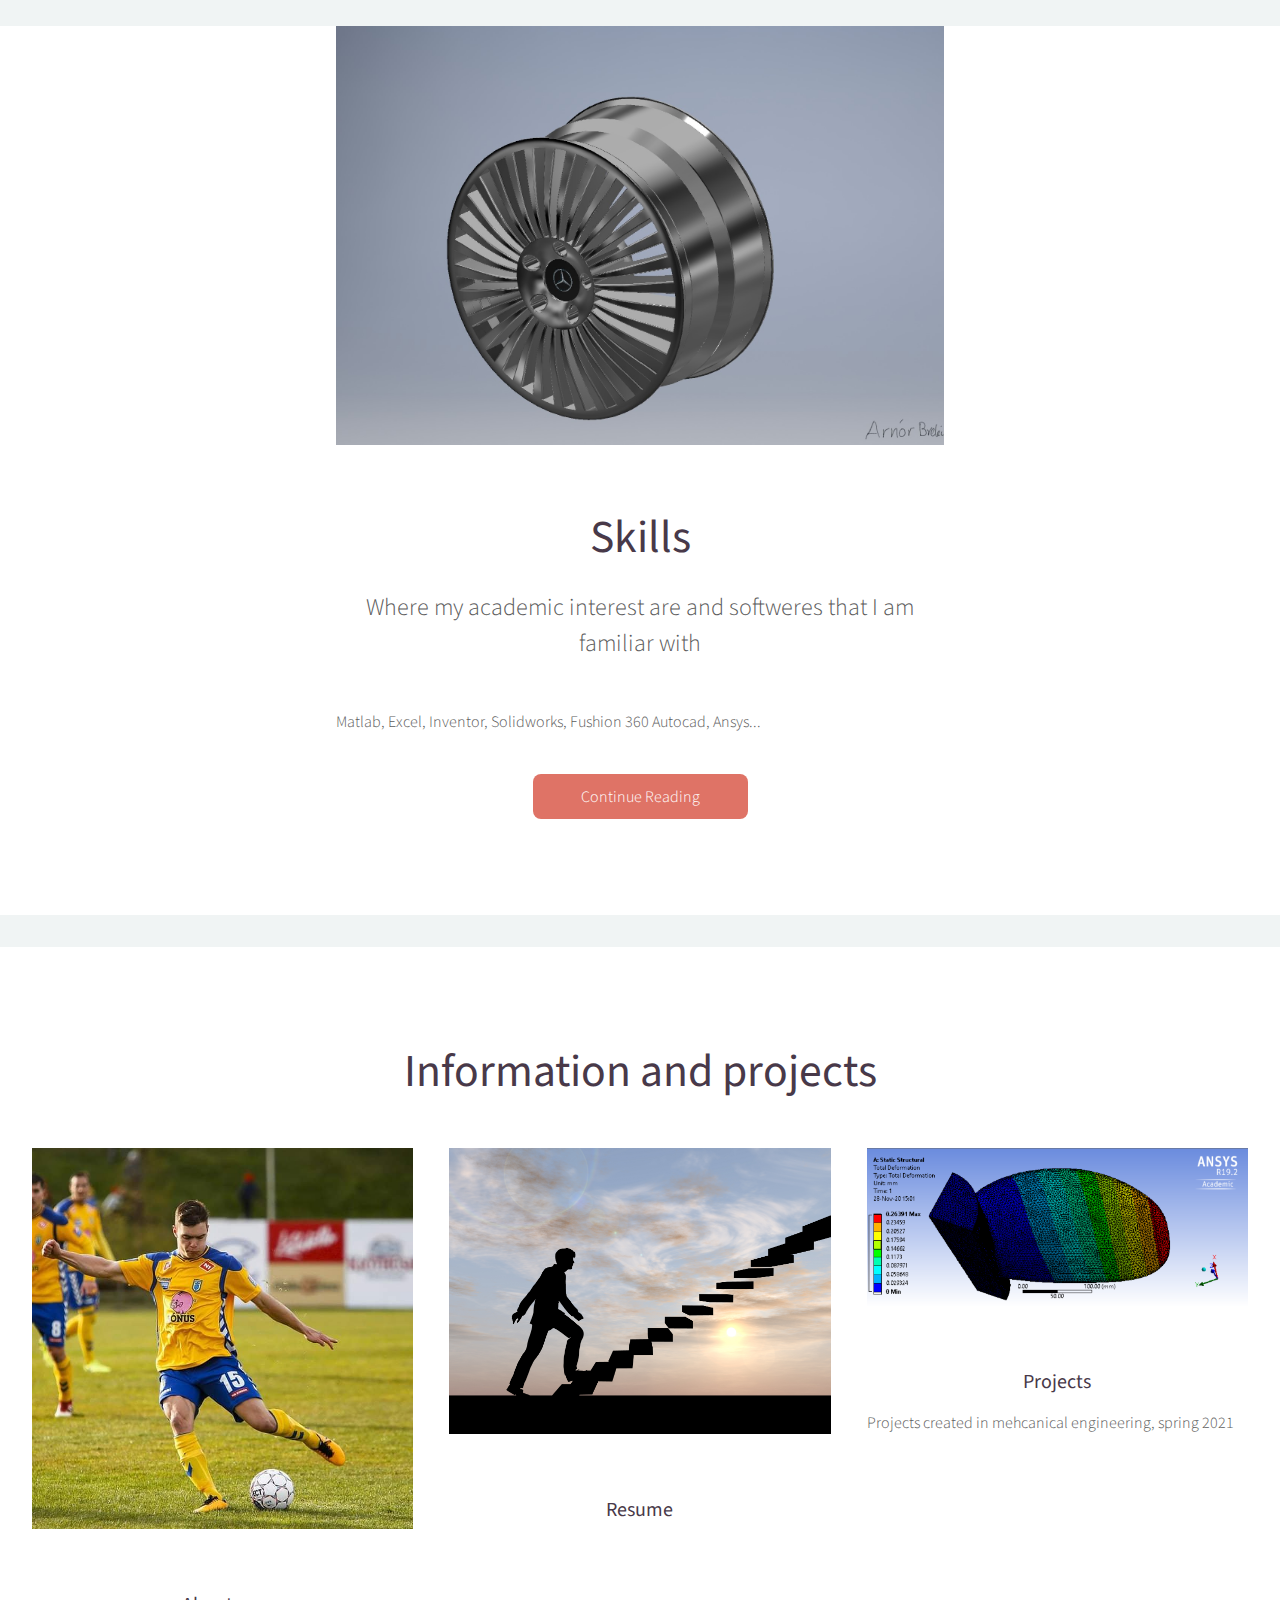
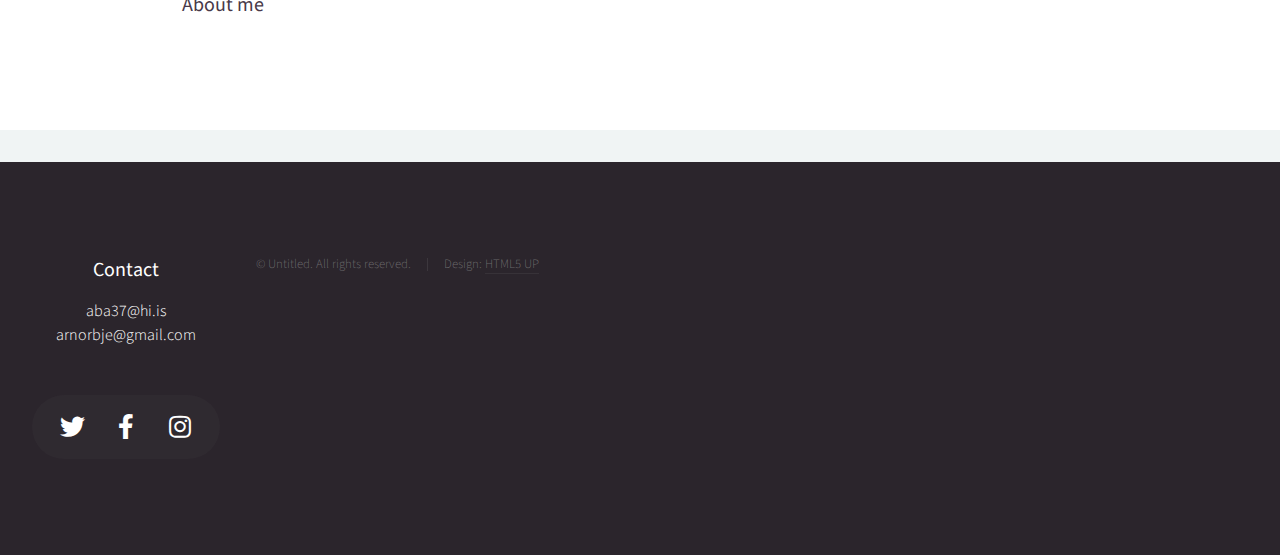
==== commit 4fcc4db2: "second commit" ====
--- a/index.html
+++ b/index.html
@@ -79,6 +79,13 @@
 							</header>
 							<p>Sports, technology, finance, music and books</p>
 						</article>
+                        <article>
+							<a  class="image featured"><img src="images/mech.png" alt="" /></a>
+							<header>
+								<h3><a >Plans</a></h3>
+							</header>
+							<p></p>
+						</article>
 
 						
 
@@ -101,7 +108,7 @@
 							Matlab, Excel, Inventor, Solidworks, Fushion 360 Autocad, Ansys...
 						</p>
 						<footer>
-							<a href="#" class="button">Continue Reading</a>
+							<a href="skills.html" class="button">Continue Reading</a>
 						</footer>
 					</article>
 
